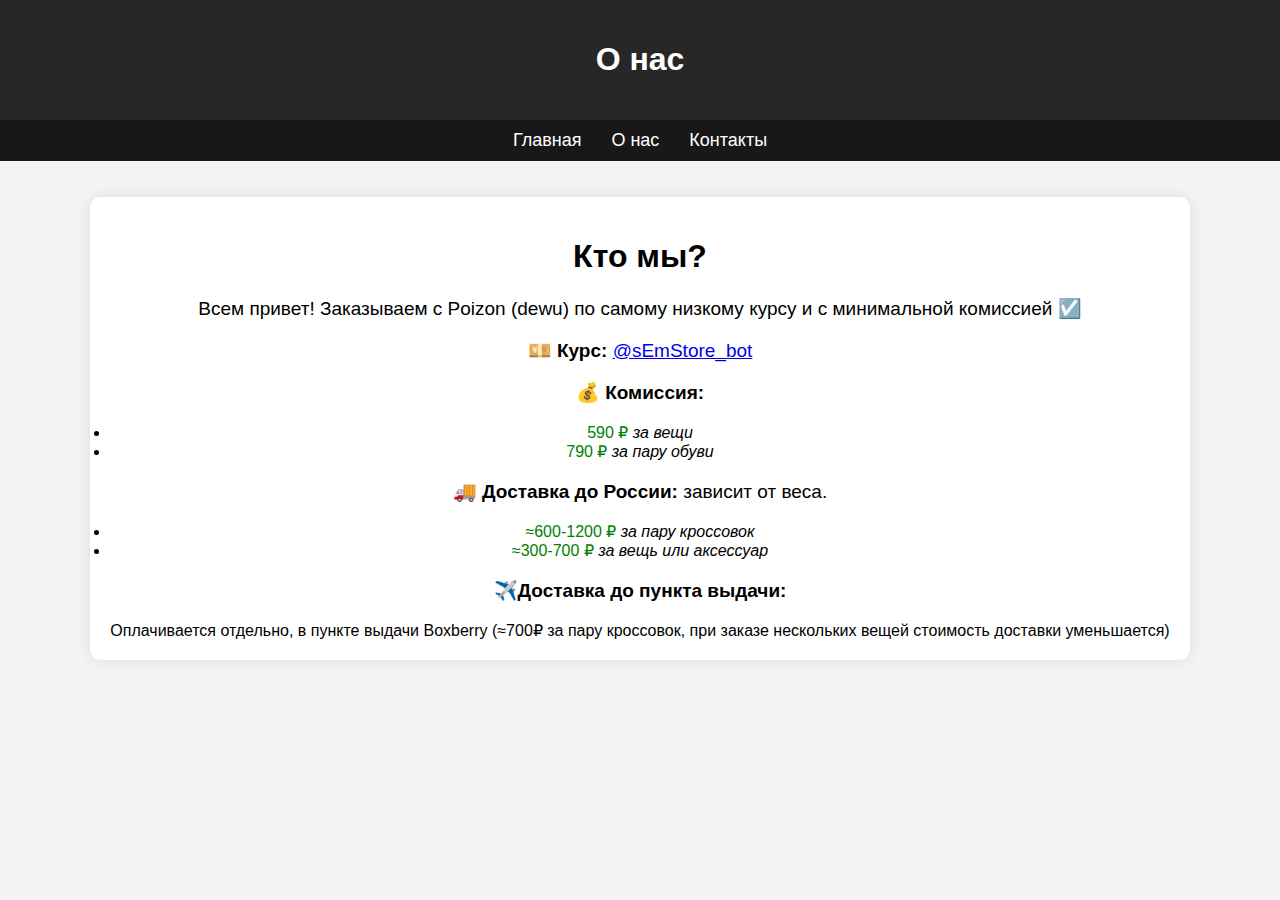
==== web-programming/lab1/about.html @ cdf3f6db "Добавить 3 страницы и стили" ====
<!DOCTYPE html>
<html lang="ru">
<head>
    <meta charset="UTF-8">
    <meta name="viewport" content="width=device-width, initial-scale=1.0">
    <title>sEmStore - О нас</title>
    <link rel="stylesheet" href="styles.css">
</head>
<body>

    <header>
        <h1>О нас</h1>
    </header>

    <nav>
        <ul>
            <li><a href="index.html">Главная</a></li>
            <li><a href="about.html">О нас</a></li>
            <li><a href="contact.html">Контакты</a></li>
        </ul>
    </nav>

    <main>
        <h1>Кто мы?</h1>
    <p class="about-text-size">Всем привет! Заказываем с Poizon (dewu) по самому низкому курсу и с минимальной комиссией ☑️</p>

    <p class="about-text-size">💴 <strong>Курс:</strong> <a href="https://t.me/semstorepoizon/39">@sEmStore_bot</a></p>

    <p class="about-text-size">💰 <strong>Комиссия:</strong> 
        <li><span class="price">590 ₽</span> <em>за вещи</em></li>
        <li><span class="price">790 ₽</span> <em>за пару обуви</em></li>
</p>

<p style="text-align: center;" class="about-text-size">🚚 <strong>Доставка до России:</strong> зависит от веса. 
        <li><span class="price">≈600-1200 ₽</span> <em>за пару кроссовок</em></li>
        <li><span class="price">≈300-700 ₽</span> <em>за вещь или аксессуар</em></li>
</p>    

<p class="about-text-size">✈️<strong>Доставка до пункта выдачи:</p></strong> Оплачивается отдельно, в пункте выдачи Boxberry 
    (≈700₽ за пару кроссовок, при заказе нескольких вещей стоимость доставки уменьшается)

    </main>
</body>
</html>
---- web-programming/lab1/styles.css ----
body {
    font-family: Arial, sans-serif;
    text-align: center;
    margin: 0;
    padding: 0;
    background-color: #f4f4f4;
}

header {
    background-color: #272727;
    color: white;
    padding: 20px;
    margin-bottom: 0;
}

nav ul {
    margin-top: 0;
    background-color: #181818;
    padding: 10px;
    list-style: none;
    display: flex;
    justify-content: center;
}

nav ul li {
    margin: 0 15px;
}

nav ul li a {
    color: white;
    text-decoration: none;
    font-size: 18px;
}

nav ul li a:hover {
    text-decoration: underline;
}

main {
    margin: 20px;
    padding: 20px;
    background: white;
    border-radius: 10px;
    box-shadow: 0 0 15px rgba(0, 0, 0, 0.1);
    display: inline-block;
}


img {
    max-width: 100%;
    border-radius: 10px;
}

.about-text-size {
    font-size: 19px;
}

.price {
    color: green;
}

.box {
    margin: 20px; 
    padding: 10px; 
    border-radius: 5px;         
}


/* Стиль для кнопки */
.button {
    padding: 10px 150px; /* Внутренние отступы */
    background-color: #1d1d1d; /* Цвет фона */
    color: rgb(255, 255, 255); /* Цвет текста */
    border: none; /* Без рамки */
    border-radius: 5px; /* Округление углов */
    font-size: 18px; /* Размер шрифта */
    cursor: pointer; /* Курсор в виде руки */
    transition: transform 0.3s ease, background-color 0.3s ease; /* Анимация изменения фона и масштаба */
}

/* Стиль кнопки при наведении */
.button:hover {
    background-color: #000000; /* Темнее при наведении */
    transform: scale(1.1); /* Немного увеличиваем размер */
}

/* Стиль кнопки при нажатии */
.button:active {
    transform: scale(1); /* Возвращаем исходный размер при нажатии */
}
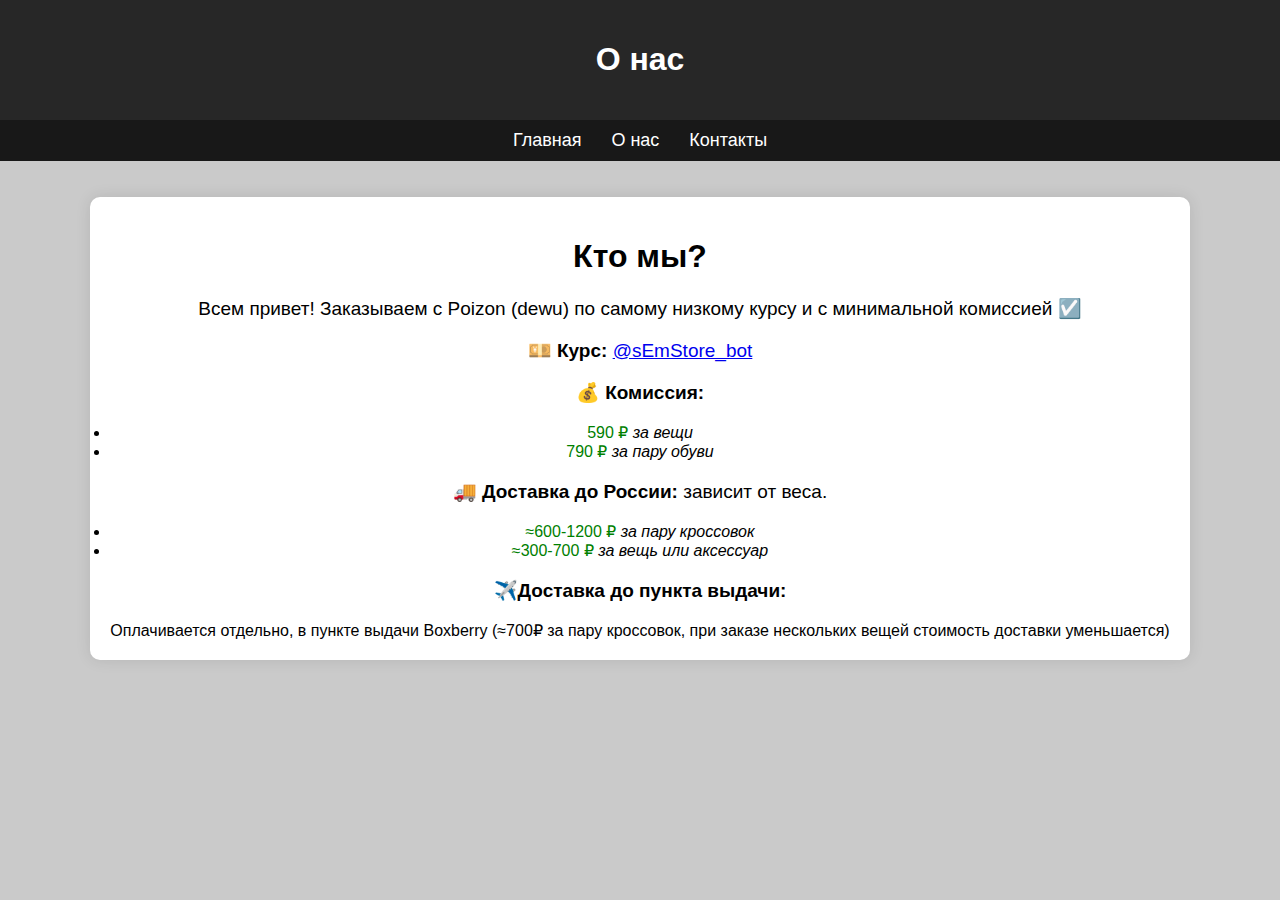
==== commit 43bdea4a: "Добавить изображения на главную страницу и немного поменять стили" ====
--- a/web-programming/lab1/about.html
+++ b/web-programming/lab1/about.html
@@ -24,7 +24,7 @@
         <h1>Кто мы?</h1>
     <p class="about-text-size">Всем привет! Заказываем с Poizon (dewu) по самому низкому курсу и с минимальной комиссией ☑️</p>
 
-    <p class="about-text-size">💴 <strong>Курс:</strong> <a href="https://t.me/semstorepoizon/39">@sEmStore_bot</a></p>
+    <p class="about-text-size">💴 <strong>Курс:</strong> <a href="https://t.me/sEmStore_bot">@sEmStore_bot</a></p>
 
     <p class="about-text-size">💰 <strong>Комиссия:</strong> 
         <li><span class="price">590 ₽</span> <em>за вещи</em></li>
@@ -38,7 +38,6 @@
 
 <p class="about-text-size">✈️<strong>Доставка до пункта выдачи:</p></strong> Оплачивается отдельно, в пункте выдачи Boxberry 
     (≈700₽ за пару кроссовок, при заказе нескольких вещей стоимость доставки уменьшается)
-
     </main>
 </body>
-</html>
+</html>--- a/web-programming/lab1/styles.css
+++ b/web-programming/lab1/styles.css
@@ -3,12 +3,12 @@
     text-align: center;
     margin: 0;
     padding: 0;
-    background-color: #f4f4f4;
+    background-color: #cacaca;
 }
 
 header {
     background-color: #272727;
-    color: white;
+    color: rgb(255, 255, 255);
     padding: 20px;
     margin-bottom: 0;
 }
@@ -48,7 +48,7 @@
 
 img {
     max-width: 100%;
-    border-radius: 10px;
+    border-radius: 20px;
 }
 
 .about-text-size {
@@ -68,12 +68,13 @@
 
 /* Стиль для кнопки */
 .button {
-    padding: 10px 150px; /* Внутренние отступы */
-    background-color: #1d1d1d; /* Цвет фона */
+    padding: 20px 150px; /* Внутренние отступы */
+    background-color: #181818; /* Цвет фона */
     color: rgb(255, 255, 255); /* Цвет текста */
     border: none; /* Без рамки */
-    border-radius: 5px; /* Округление углов */
-    font-size: 18px; /* Размер шрифта */
+    border-radius: 8px; /* Округление углов */
+    font-size: 22px;
+    /* Размер шрифта */
     cursor: pointer; /* Курсор в виде руки */
     transition: transform 0.3s ease, background-color 0.3s ease; /* Анимация изменения фона и масштаба */
 }
@@ -87,4 +88,11 @@
 /* Стиль кнопки при нажатии */
 .button:active {
     transform: scale(1); /* Возвращаем исходный размер при нажатии */
-}+}
+
+.full-screen-image {
+    width: 60vw;
+    height: 80vh;
+    object-fit: cover;
+    margin-top: 20px;
+}
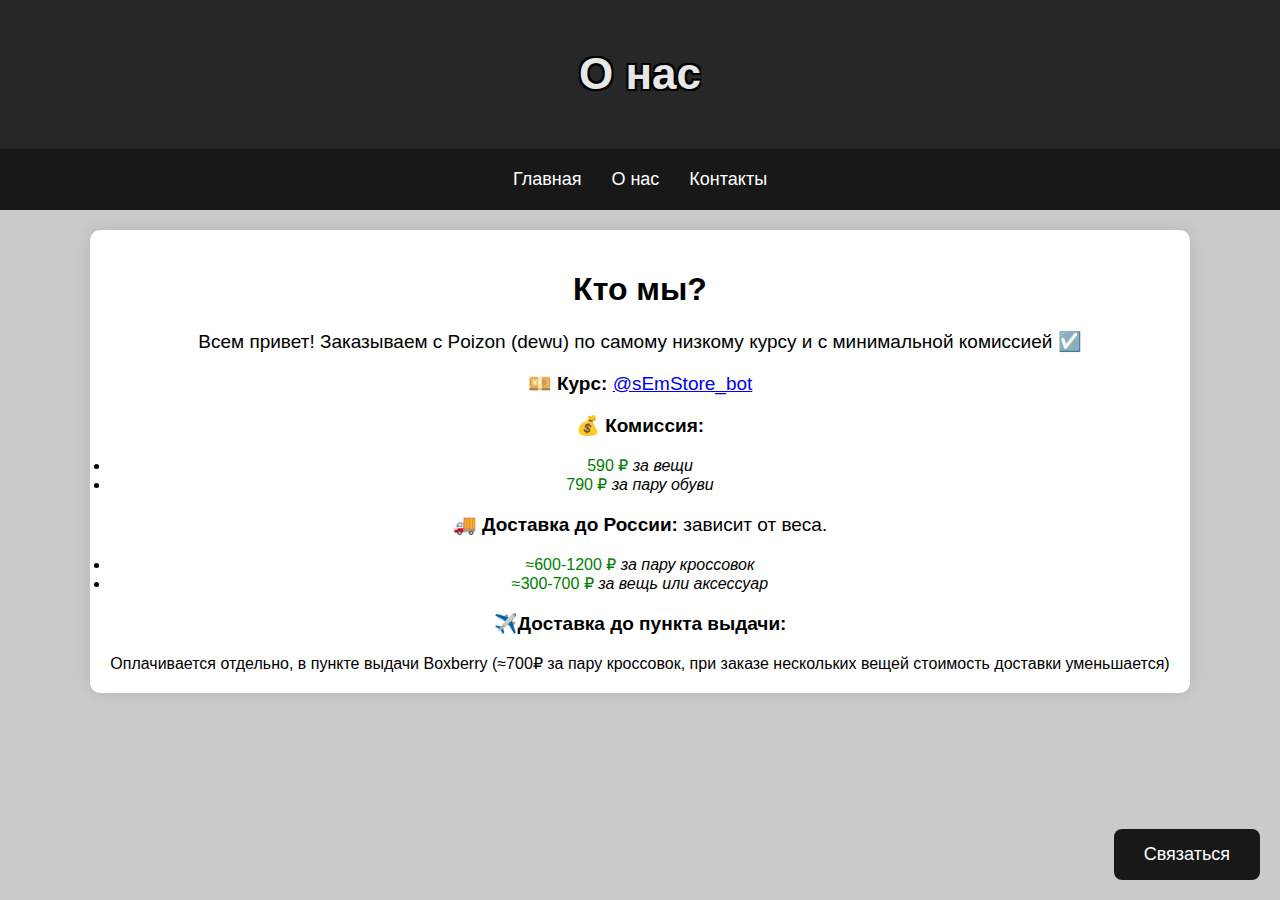
==== commit dd492186: "Добавить фиксированное меню и кнопку связаться" ====
--- a/web-programming/lab1/about.html
+++ b/web-programming/lab1/about.html
@@ -39,5 +39,14 @@
 <p class="about-text-size">✈️<strong>Доставка до пункта выдачи:</p></strong> Оплачивается отдельно, в пункте выдачи Boxberry 
     (≈700₽ за пару кроссовок, при заказе нескольких вещей стоимость доставки уменьшается)
     </main>
+
+    <button class="support-button" onclick="toggleMenu()">Связаться</button>
+
+<div id="support-menu" class="support-menu">
+    <ul>
+        <li>Напишите нам в <a href="https://t.me/s3mmm_7">Telegram</a> </li>
+    </ul>
+</div>
+<script src="script.js"></script>
 </body>
 </html>--- a/web-programming/lab1/styles.css
+++ b/web-programming/lab1/styles.css
@@ -8,15 +8,29 @@
 
 header {
     background-color: #272727;
-    color: rgb(255, 255, 255);
+    color: rgb(231, 231, 231);
     padding: 20px;
+    font-size: 22px;
+    text-shadow: 
+        2px 2px 0px black,     /* Тень справа и вниз */
+        -2px -2px 0px black,   /* Тень слева и вверх */
+        2px -2px 0px black,    /* Тень справа и вверх */
+        -2px 2px 0px black;
     margin-bottom: 0;
 }
 
+nav {
+    background-color: #181818;
+    padding: 20px 0;
+    position: sticky;  /* Делаем панель прилипающей */
+    top: 0;            /* Панель будет фиксироваться вверху */
+    width: 100%;       /* Панель будет на всю ширину */
+}
+
+/* Стиль для списка навигации */
 nav ul {
-    margin-top: 0;
-    background-color: #181818;
-    padding: 10px;
+    margin: 0;
+    padding: 0;
     list-style: none;
     display: flex;
     justify-content: center;
@@ -96,3 +110,53 @@
     object-fit: cover;
     margin-top: 20px;
 }
+
+/* Стили для кнопки "Поддержи" */
+.support-button {
+    position: fixed;  /* Фиксированное положение */
+    bottom: 20px;     /* Отступ от низа */
+    right: 20px;      /* Отступ от правого края */
+    padding: 15px 30px;
+    background-color: #181818;
+    color: white;
+    border: none;
+    border-radius: 8px;
+    font-size: 18px;
+    cursor: pointer;
+    transition: transform 0.3s ease, background-color 0.3s ease;
+}
+
+/* Эффект при наведении на кнопку */
+.support-button:hover {
+    transform: scale(1.1);
+    background-color: #000000;
+}
+
+/* Стили для скрытого меню */
+.support-menu {
+    position: fixed;  /* Фиксированное положение */
+    bottom: 70px;     /* Отступ сверху от кнопки */
+    right: 20px;      /* Отступ от правого края */
+    background-color: #fff;
+    padding: 10px;
+    box-shadow: 0 0 10px rgba(0, 0, 0, 0.1);
+    border-radius: 8px;
+    display: none;    /* Скрыто по умолчанию */
+    width: 200px;     /* Ширина меню */
+}
+
+.support-menu ul {
+    padding: 0;
+    margin: 0;
+    list-style-type: none;
+}
+
+.support-menu li {
+    padding: 8px 0;
+    font-size: 16px;
+    border-bottom: 1px solid #ddd;
+}
+
+.support-menu li:last-child {
+    border-bottom: none;
+}
